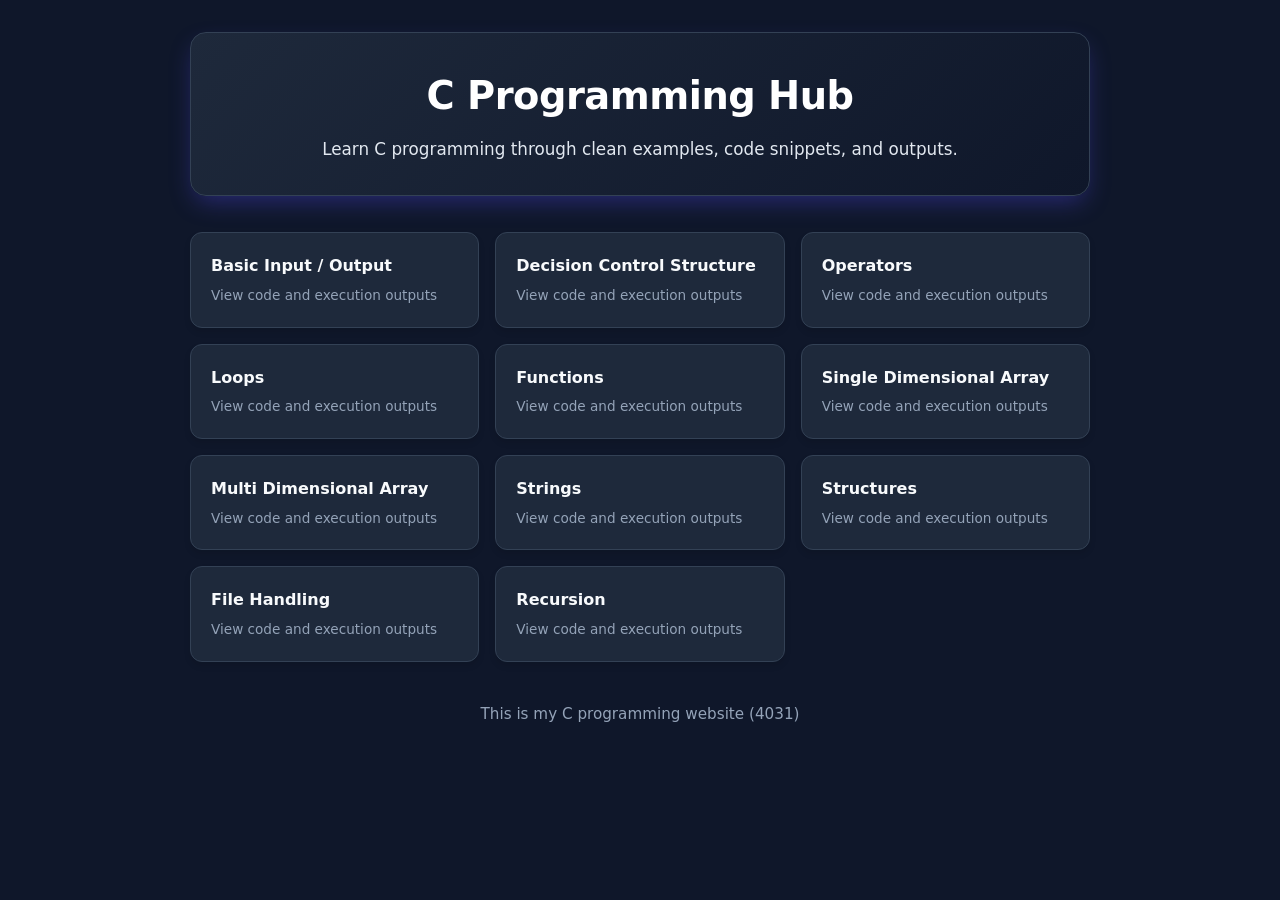
==== index.html @ 00df7e96 "Add files via upload" ====
<html lang="hi">
 <head>
  <title>C Programming Hub</title>
  <link href="style.css" rel="stylesheet"/>
 </head>
 <body class="home">
  <header class="site-header">
   <h1>C Programming Hub</h1>
   <p>Learn C programming through clean examples, code snippets, and outputs.</p>
  </header>
  <main class="topic-grid">
   <a class="topic-card" href="input,output.HTML">
    Basic Input / Output
    <span>View code and execution outputs</span>
   </a>
   <a class="topic-card" href="decisioncontrol.html">
    Decision Control Structure
    <span>View code and execution outputs</span>
   </a>
   <a class="topic-card" href="operators.html">
    Operators
    <span>View code and execution outputs</span>
   </a>
   <a class="topic-card" href="loops.html">
    Loops
    <span>View code and execution outputs</span>
   </a>
   <a class="topic-card" href="functions.html">
    Functions
    <span>View code and execution outputs</span>
   </a>
   <a class="topic-card" href="singlearray.html">
    Single Dimensional Array
    <span>View code and execution outputs</span>
   </a>
   <a class="topic-card" href="multiarray.html">
    Multi Dimensional Array
    <span>View code and execution outputs</span>
   </a>
   <a class="topic-card" href="strings.html">
    Strings
    <span>View code and execution outputs</span>
   </a>
   <a class="topic-card" href="structures.html">
    Structures
    <span>View code and execution outputs</span>
   </a>
<a class="topic-card" href="file handling.html">
    File Handling
    <span>View code and execution outputs</span>
   </a>
<a class="topic-card" href="recursion.html">
    Recursion
    <span>View code and execution outputs</span>
   </a>


  </main>
  <footer class="footer">
   <p>This is my C programming website (4031)</p>
  </footer>
 </body>
</html>
---- style.css ----
:root {
    --bg-color: #0f172a;
    --card-bg: #1e293b;
    --text-primary: #f8fafc;
    --text-secondary: #94a3b8;
    --accent-color: #6366f1;
    --accent-hover: #4f46e5;
    --border-color: #334155;
    --code-bg: #090d16;
    --output-bg: #0f172a;
}

* {
    box-sizing: border-box;
}

body {
    margin: 0;
    padding: 32px 16px;
    font-family: 'Inter', system-ui, -apple-system, sans-serif;
    background-color: var(--bg-color);
    color: var(--text-primary);
    line-height: 1.6;
}

.site-header {
    max-width: 900px;
    margin: 0 auto 36px auto;
    padding: 32px;
    background: linear-gradient(135deg, #4f46e5 0%, #3b82f6 100%);
    border-radius: 16px;
    box-shadow: 0 10px 25px -5px rgba(79, 70, 229, 0.4);
    text-align: center;
}

.site-header h1 {
    font-size: 2.4rem;
    font-weight: 800;
    color: #ffffff;
    margin: 0 0 10px 0;
    letter-spacing: -0.5px;
}

.site-header p {
    font-size: 1.05rem;
    font-weight: 400;
    color: #e2e8f0;
    margin: 0;
}

.home-link {
    display: inline-flex;
    align-items: center;
    gap: 6px;
    padding: 8px 16px;
    background: rgba(255, 255, 255, 0.1);
    color: #ffffff;
    font-size: 0.95rem;
    font-weight: 600;
    text-decoration: none;
    border-radius: 8px;
    position: fixed;
    top: 20px;
    left: 20px;
    z-index: 1000;
    backdrop-filter: blur(8px);
    transition: background 0.2s;
}

.home-link:hover {
    background: rgba(255, 255, 255, 0.2);
}

.content {
    max-width: 900px;
    margin: 0 auto;
    display: flex;
    flex-direction: column;
    gap: 24px;
}

.question-card {
    background: var(--card-bg);
    border: 1px solid var(--border-color);
    border-radius: 14px;
    padding: 24px;
    box-shadow: 0 4px 12px rgba(0, 0, 0, 0.2);
    transition: transform 0.2s, border-color 0.2s;
}

.question-card:hover {
    border-color: var(--accent-color);
}

.question-title {
    margin-bottom: 16px;
}

h2.question-heading {
    font-size: 1.15rem;
    color: var(--text-primary);
    margin: 0;
    font-weight: 600;
}

.code-panel,
.output-panel {
    margin-top: 14px;
    border: 1px solid var(--border-color);
    border-radius: 10px;
    overflow: hidden;
}

.panel-label {
    padding: 8px 14px;
    margin: 0;
    background: #27354f;
    color: #cbd5e1;
    font-weight: 700;
    font-size: 0.85rem;
    text-transform: uppercase;
    letter-spacing: 0.5px;
}

.output-panel .panel-label {
    background: #1e3a2f;
    color: #86efac;
}

.code-panel pre,
.output-panel pre {
    margin: 0;
    padding: 16px;
    overflow-x: auto;
    white-space: pre-wrap;
    overflow-wrap: anywhere;
    font-family: 'Fira Code', Consolas, monospace;
    font-size: 0.9rem;
    background: var(--code-bg);
    color: #e2e8f0;
}

.output-panel pre {
    background: var(--output-bg);
    color: #f1f5f9;
}

body.home {
    background-color: var(--bg-color);
}

.home .site-header {
    background: linear-gradient(135deg, #1e293b 0%, #0f172a 100%);
    border: 1px solid var(--border-color);
}

.topic-grid {
    max-width: 900px;
    margin: 0 auto;
    display: grid;
    grid-template-columns: repeat(auto-fit, minmax(260px, 1fr));
    gap: 16px;
}

.topic-card {
    display: block;
    padding: 20px;
    background: var(--card-bg);
    border: 1px solid var(--border-color);
    border-radius: 12px;
    color: var(--text-primary);
    text-decoration: none;
    font-weight: 600;
    transition: all 0.2s ease;
    box-shadow: 0 4px 6px rgba(0,0,0,0.1);
}

.topic-card:hover {
    background: #25334a;
    border-color: var(--accent-color);
    transform: translateY(-2px);
}

.topic-card span {
    display: block;
    font-size: 0.85rem;
    font-weight: 400;
    color: var(--text-secondary);
    margin-top: 6px;
}

.footer {
    max-width: 900px;
    margin: 40px auto 0;
    text-align: center;
    color: var(--text-secondary);
    font-size: 0.95rem;
}

@media(max-width: 600px) {
    body {
        padding: 16px 8px;
    }
    .home-link {
        position: static;
        margin-bottom: 16px;
    }
}
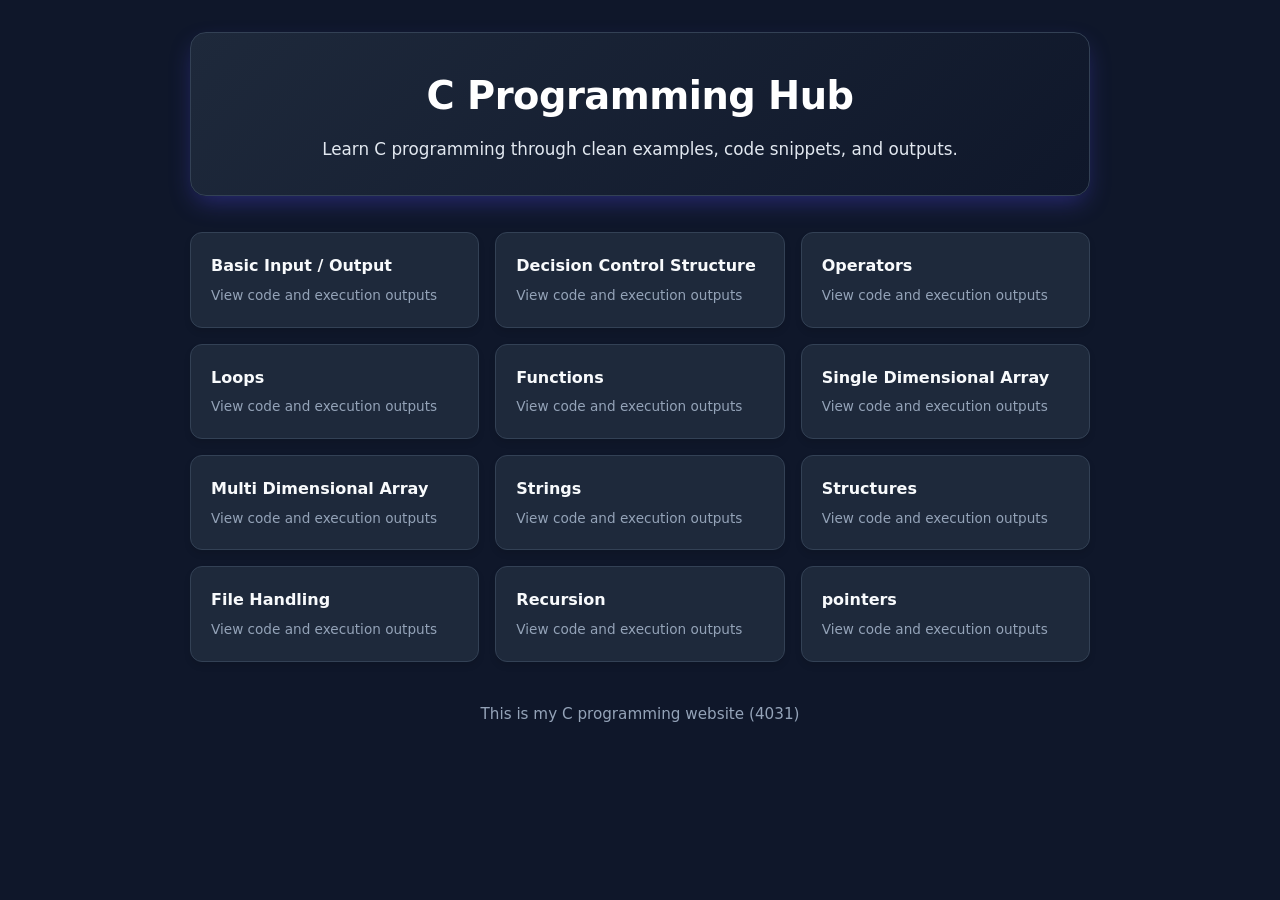
==== commit f025e1de: "Add files via upload" ====
--- a/index.html
+++ b/index.html
@@ -53,6 +53,11 @@
     Recursion
     <span>View code and execution outputs</span>
    </a>
+<a class="topic-card" href="pointers.html">
+    pointers
+    <span>View code and execution outputs</span>
+   </a>
+
 
 
   </main>
